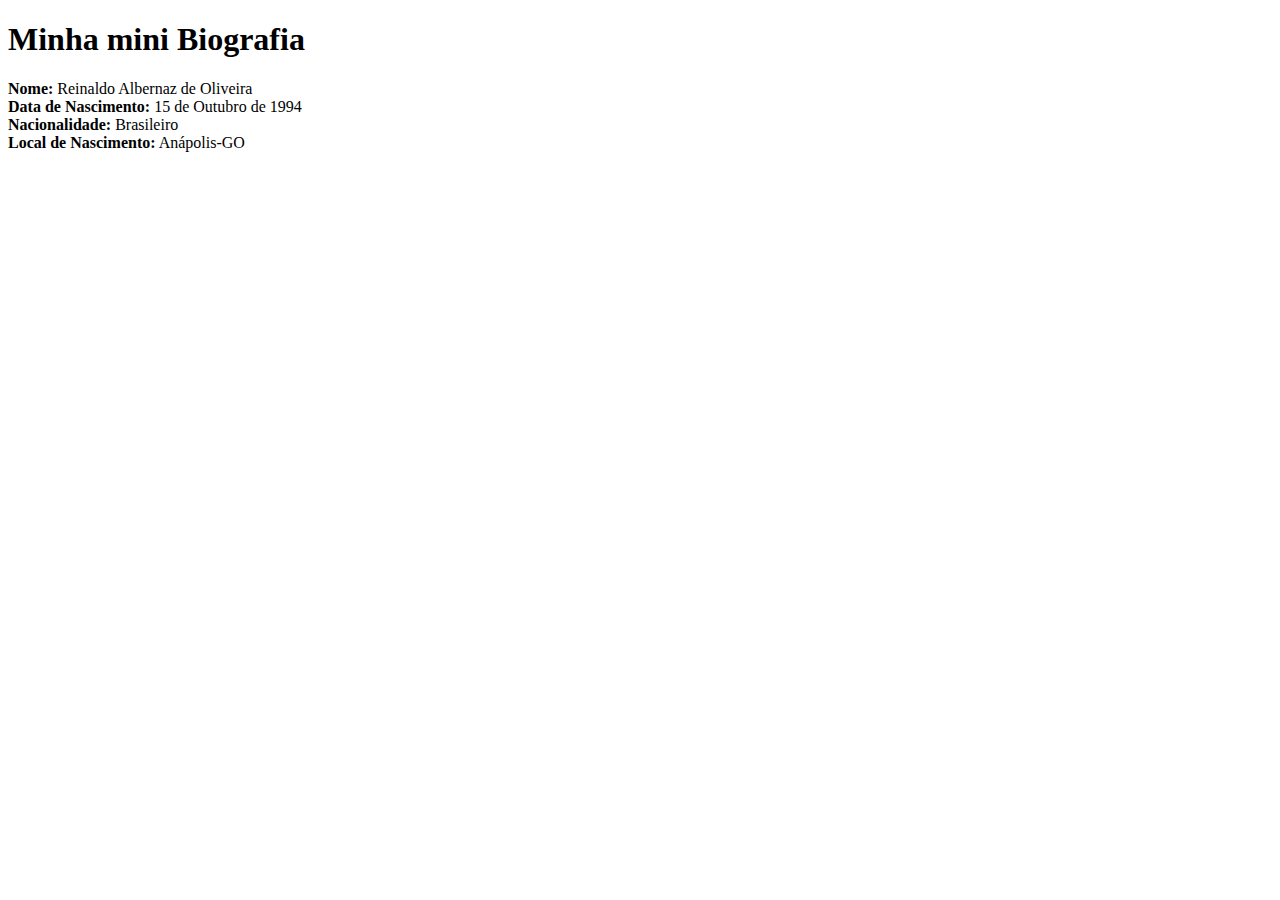
==== src/main/webapp/index.html @ 07854319 "Informações básicas sobre minha biografia" ====
<!DOCTYPE html>
<html lang="pt-br">
<head>
	<meta charset="utf-8">
	<title>Minha mini Biografia</title>
</head>
<body>
	<H1>Minha mini Biografia</H1>
	<p>
	<b>Nome:</b> Reinaldo Albernaz de Oliveira <br>
	<b>Data de Nascimento:</b> 15 de Outubro de 1994 <br>
	<b>Nacionalidade:</b> Brasileiro <br>
	<b>Local de Nascimento:</b> Anápolis-GO <br>
	</p>

</body>
</html>
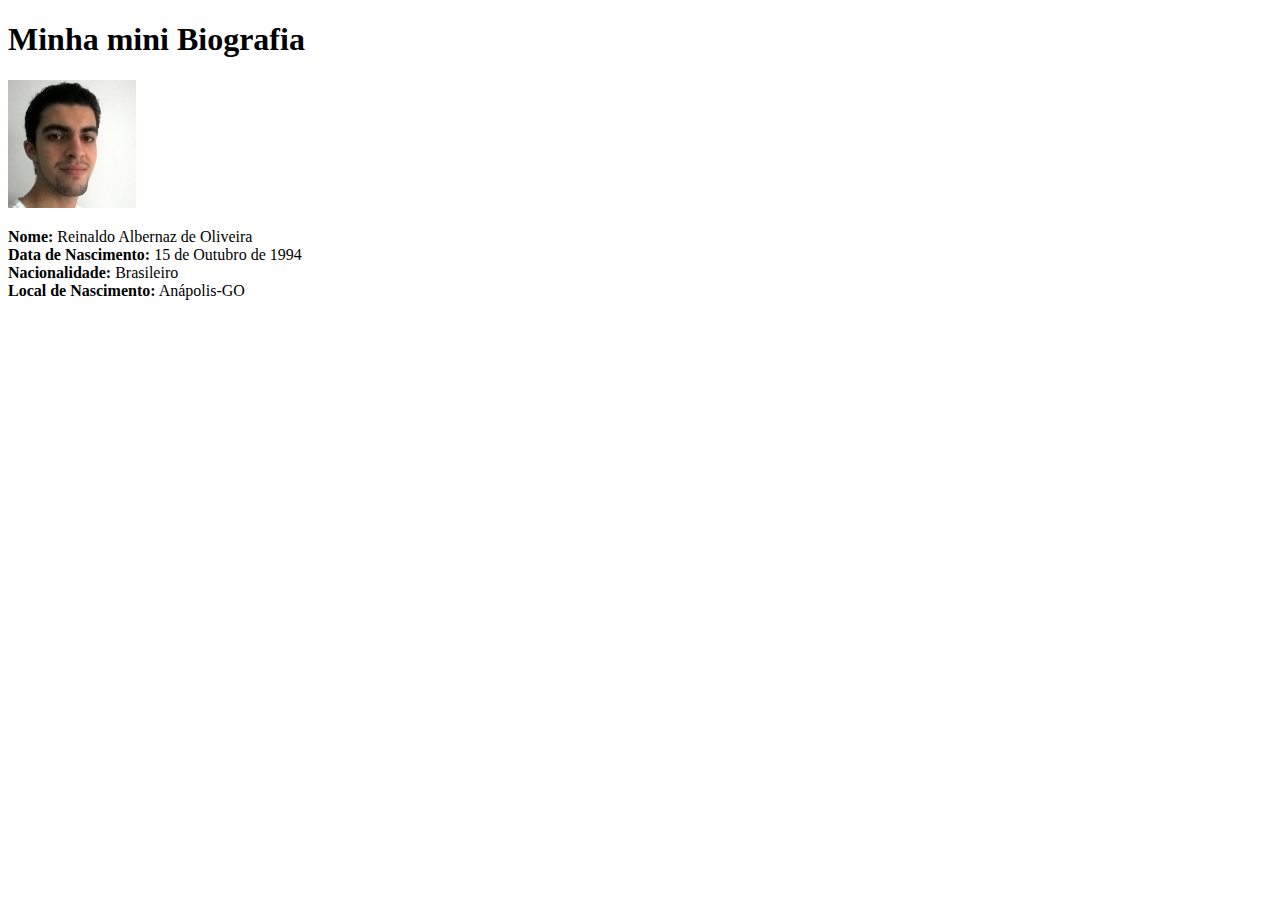
==== commit 5020d395: "Foto adicionada, pom modificado" ====
--- a/src/main/webapp/index.html
+++ b/src/main/webapp/index.html
@@ -6,6 +6,7 @@
 </head>
 <body>
 	<H1>Minha mini Biografia</H1>
+	<img src="eu.jpg" width="128">
 	<p>
 	<b>Nome:</b> Reinaldo Albernaz de Oliveira <br>
 	<b>Data de Nascimento:</b> 15 de Outubro de 1994 <br>
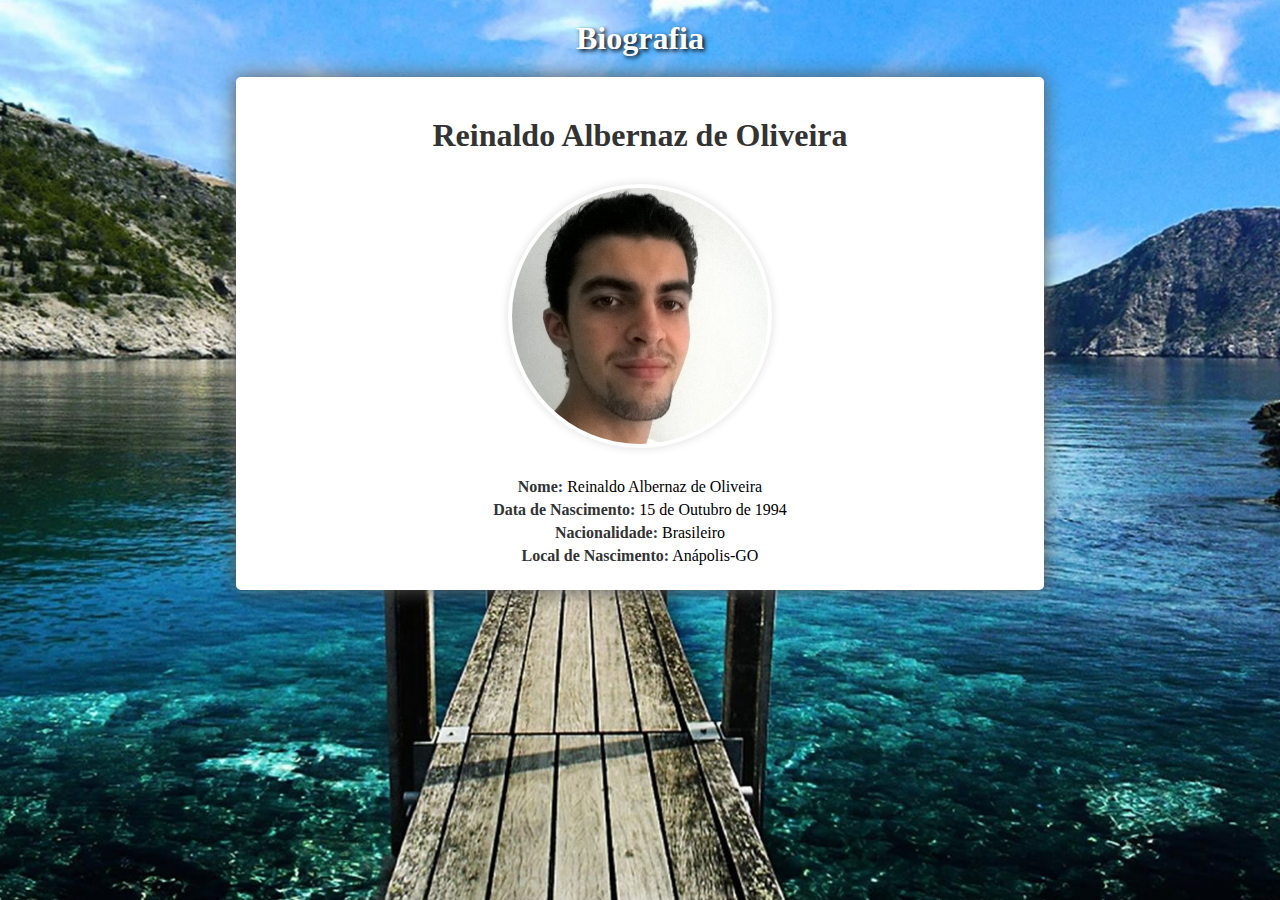
==== commit f145eff6: "Estilização CSS básica" ====
--- a/src/main/webapp/index.html
+++ b/src/main/webapp/index.html
@@ -3,16 +3,45 @@
 <head>
 	<meta charset="utf-8">
 	<title>Minha mini Biografia</title>
+	<link rel="stylesheet" type="text/css" href="css/estilo.css">
 </head>
 <body>
-	<H1>Minha mini Biografia</H1>
-	<img src="eu.jpg" width="128">
-	<p>
-	<b>Nome:</b> Reinaldo Albernaz de Oliveira <br>
-	<b>Data de Nascimento:</b> 15 de Outubro de 1994 <br>
-	<b>Nacionalidade:</b> Brasileiro <br>
-	<b>Local de Nascimento:</b> Anápolis-GO <br>
-	</p>
+	<!-- div do conteudo principal -->
+	<div id="principal" class="center">
+
+		<!-- título principal -->
+		<H1>Biografia</H1>
+
+		<!-- Menu 
+		<div id="menu">
+			<ul>
+				<li><a href="#home">Home</a></li>
+				<li><a href="#news">News</a></li>
+				<li><a href="#contact">Contact</a></li>
+				<li><a href="#about">About</a></li>
+			</ul>
+		</div> -->
+		
+		<!-- div do conteudo -->
+		<div id="conteudo">
+			<!-- Nome -->
+			<H1>Reinaldo Albernaz de Oliveira</H1>
+			<!-- imagem da pessoa da biografia -->
+			<span>
+				<img src="img/eu.jpg">
+			</span>
+			
+			<ul>
+				<li>               <b>Nome:</b> Reinaldo Albernaz de Oliveira <br></li>
+				<li> <b>Data de Nascimento:</b> 15 de Outubro de 1994 <br></li>
+				<li>      <b>Nacionalidade:</b> Brasileiro <br></li>
+				<li><b>Local de Nascimento:</b> Anápolis-GO <br></li>
+			</ul>
+
+		</div> <!-- Fim div do conteudo -->
+
+	</div> <!-- Fim div do conteudo principal -->
+
 
 </body>
 </html>--- a/src/main/webapp/css/estilo.css
+++ b/src/main/webapp/css/estilo.css
@@ -0,0 +1,127 @@
+/* Reseta valores padrões*/
+* {
+	margin:0;
+	padding:0;
+	list-style:none;
+	vertical-align:baseline;
+}
+
+html { 
+	background-image: url(../img/bg.jpg);
+	background-repeat: no-repeat;
+	background-position: center;
+	background-size: cover;
+	width: 100%;
+	height: 100%
+}
+
+
+/**** Configurações da Div que contem o contéudo principal ****/
+#principal{
+	width: 100%;
+	height: 100%;
+	margin: auto
+}
+
+#principal h1{
+	font-family: "Tahoma";
+	color: #fff;
+	text-shadow: 2px 2px 4px #000000;
+	margin: 20px;
+	text-align: center;
+}
+
+/*********************************************************/
+
+
+/******************* MENU *******************/
+#menu {
+	width: 200px;
+	position: absolute;
+}
+
+#menu ul {
+	list-style-type: none;
+	width: 100%;
+	margin: 0;
+	padding: 0;
+	overflow: hidden;
+	opacity: 0.8;
+
+}
+
+#menu li {
+	width: 100px;
+	float: left;
+	margin: 5px; 
+	background-color: #333333;
+	border-radius: 5px;
+
+}
+
+#menu li a {
+	display: block;
+	color: white;
+	text-align: center;
+	padding: 16px;
+	text-decoration: none;
+	border-radius: 5px;
+	opacity: 1.0;
+}
+
+#menu li a:hover {
+	background-color: #111111;
+	border-radius: 5px;
+	opacity: 1.0;
+}
+/**********************************************/
+
+/************ Conteudo ******************/
+
+#conteudo {
+	width: 60%;
+	margin: auto;
+	padding: 20px;
+	background-color: #fff;
+	border-radius: 5px;
+	box-shadow: 0px 0px 20px #555;
+}
+
+#conteudo h1{
+	font-family: "Tahoma";
+	color: #333;
+	margin: 20px;
+	text-align: center;
+	text-shadow: 0px 0px 0px #fff;
+}
+
+#conteudo span{
+	margin: 30px;
+	position: relative;
+	display: block;
+}
+
+#conteudo img{
+	display: block;
+	width: 256px;
+	height: auto;
+	margin: auto;
+	padding: 4px;
+	border-radius: 50%;
+	box-shadow: 0 0 10px #ddd;
+}
+
+#conteudo ul{
+	margin: auto;
+	text-align: center;
+	font-family: "Tahoma";
+}
+
+#conteudo ul li{
+	padding-bottom: 5px;
+}
+
+#conteudo ul li b{
+	color: #333;
+}
+/***************************************/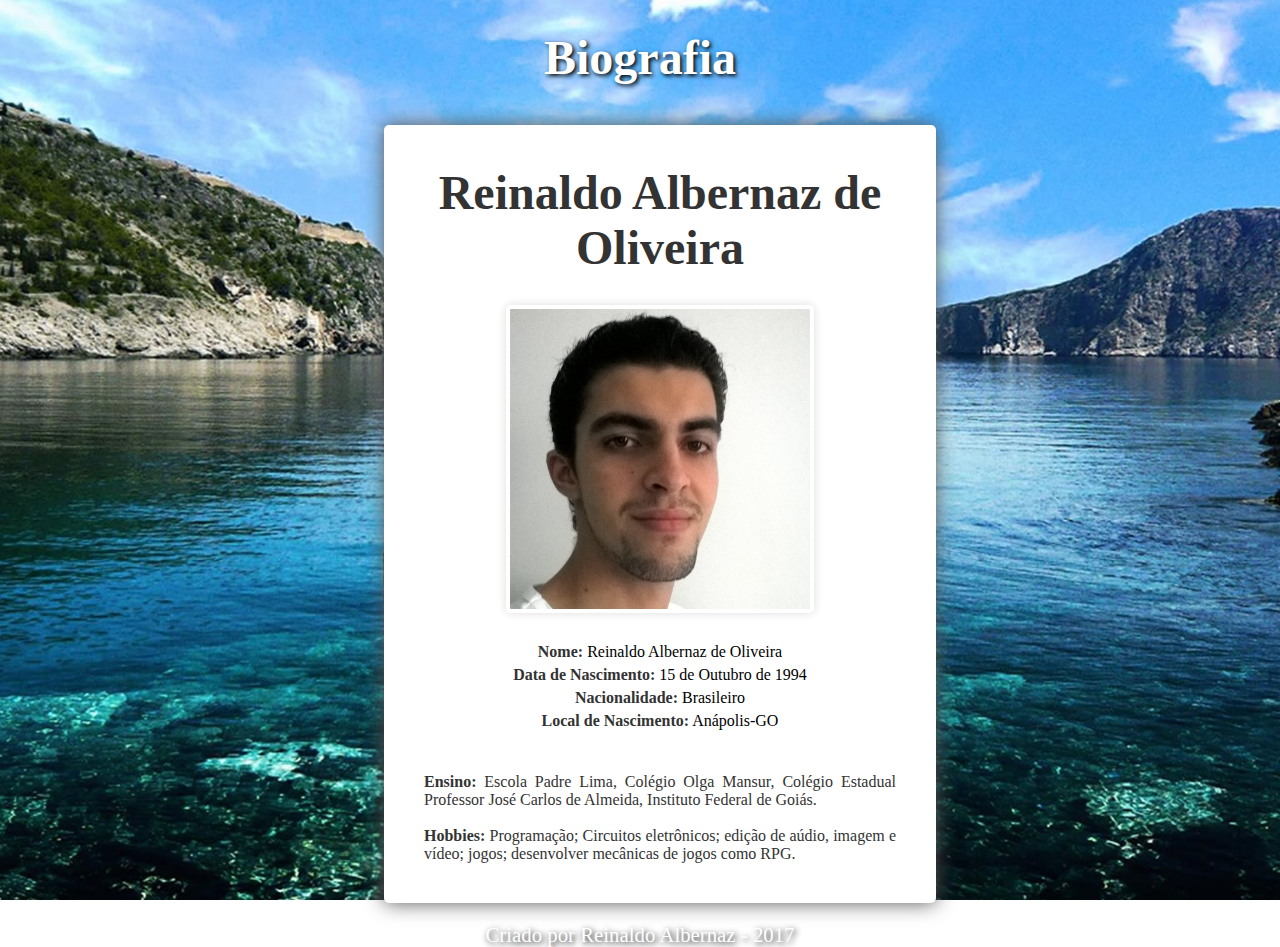
==== commit 83dc1007: "Ajustes no css, inserido rodapé" ====
--- a/src/main/webapp/index.html
+++ b/src/main/webapp/index.html
@@ -37,8 +37,16 @@
 				<li>      <b>Nacionalidade:</b> Brasileiro <br></li>
 				<li><b>Local de Nascimento:</b> Anápolis-GO <br></li>
 			</ul>
+			<br>
+
+			<p>
+			<b>Ensino:</b> Escola Padre Lima, Colégio Olga Mansur, Colégio Estadual Professor José Carlos de Almeida, Instituto Federal de Goiás. <br><br>
+			<b>Hobbies:</b> Programação; Circuitos eletrônicos; edição de aúdio, imagem e vídeo; jogos; desenvolver mecânicas de jogos como RPG. 
+			</p>
 
 		</div> <!-- Fim div do conteudo -->
+
+		<p class="rodape">Criado por Reinaldo Albernaz - 2017</p>
 
 	</div> <!-- Fim div do conteudo principal -->
 
--- a/src/main/webapp/css/estilo.css
+++ b/src/main/webapp/css/estilo.css
@@ -11,6 +11,7 @@
 	background-repeat: no-repeat;
 	background-position: center;
 	background-size: cover;
+	background-attachment: fixed;
 	width: 100%;
 	height: 100%
 }
@@ -26,11 +27,19 @@
 #principal h1{
 	font-family: "Tahoma";
 	color: #fff;
+	font-size: 3em;
+	margin-top: 30px;
 	text-shadow: 2px 2px 4px #000000;
-	margin: 20px;
 	text-align: center;
 }
 
+.rodape{
+	font-family: "Tahoma";
+	text-align: center;
+	font-size: 1.3em;
+	color: #fff;
+	text-shadow: 2px 2px 6px #000000;
+}
 /*********************************************************/
 
 
@@ -79,8 +88,11 @@
 /************ Conteudo ******************/
 
 #conteudo {
-	width: 60%;
-	margin: auto;
+	width: 40%;
+	position:relative;
+	top:40px;
+	left:30%;
+	margin-bottom: 60px;
 	padding: 20px;
 	background-color: #fff;
 	border-radius: 5px;
@@ -95,6 +107,15 @@
 	text-shadow: 0px 0px 0px #fff;
 }
 
+#conteudo p{
+	font-family: "Tahoma";
+	font-size: 1em;
+	color: #333;
+	margin: 20px;
+	text-align: justify;
+	text-shadow: 0px 0px 0px #fff;
+}
+
 #conteudo span{
 	margin: 30px;
 	position: relative;
@@ -103,11 +124,11 @@
 
 #conteudo img{
 	display: block;
-	width: 256px;
+	width: 300px;
 	height: auto;
 	margin: auto;
 	padding: 4px;
-	border-radius: 50%;
+	border-radius: 5px;
 	box-shadow: 0 0 10px #ddd;
 }
 
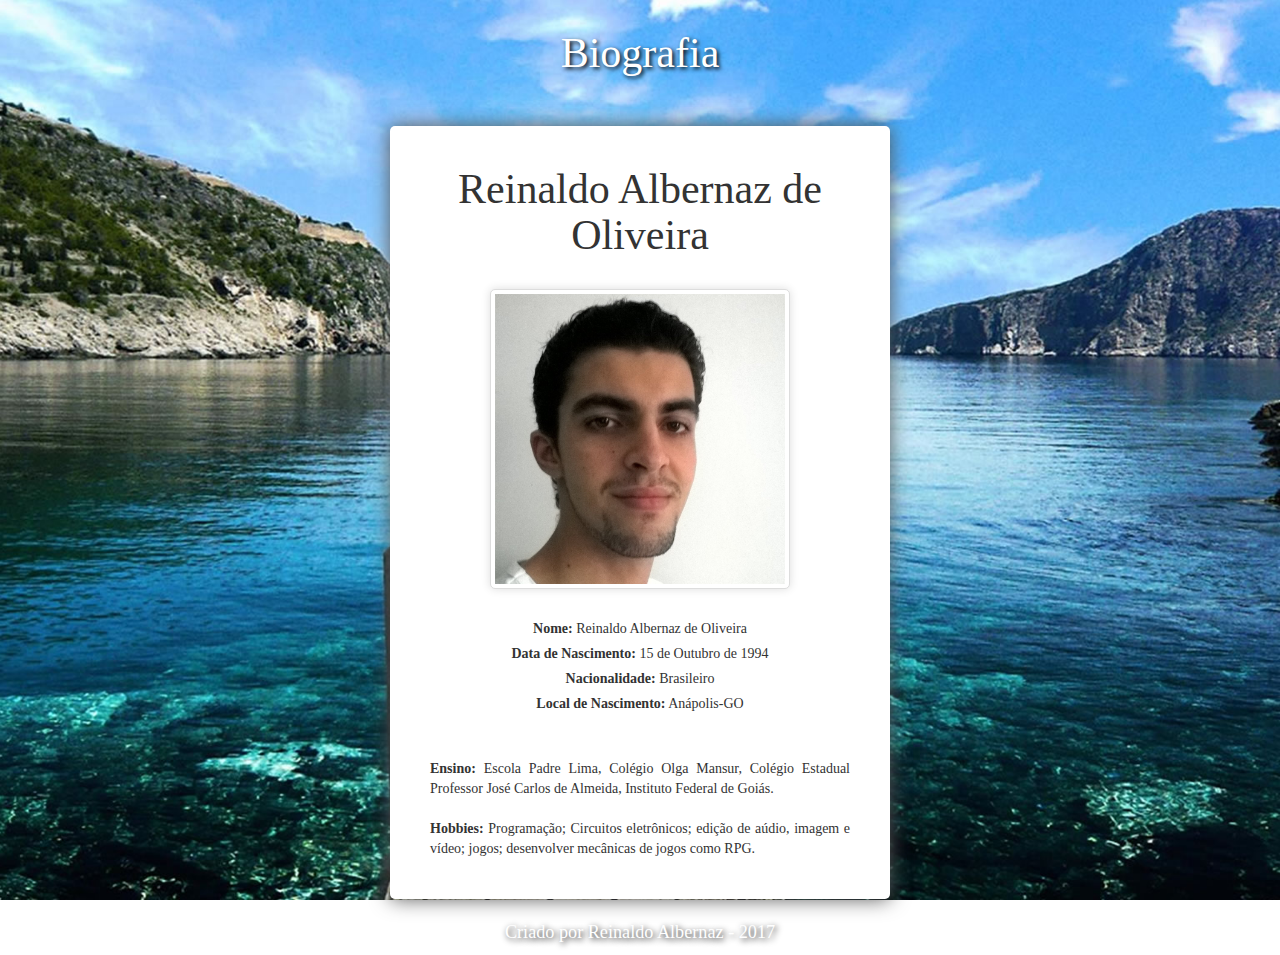
==== commit 5d88a701: "Bootstrap modificações" ====
--- a/src/main/webapp/index.html
+++ b/src/main/webapp/index.html
@@ -2,36 +2,33 @@
 <html lang="pt-br">
 <head>
 	<meta charset="utf-8">
+	<meta charset="utf-8">
+    <meta http-equiv="X-UA-Compatible" content="IE=edge">
+    <meta name="viewport" content="width=device-width, initial-scale=1">
+    <!-- The above 3 meta tags *must* come first in the head; any other head content must come *after* these tags -->
+
 	<title>Minha mini Biografia</title>
+	<link rel="stylesheet" type="text/css" href="boot/css/bootstrap.css">
 	<link rel="stylesheet" type="text/css" href="css/estilo.css">
 </head>
 <body>
 	<!-- div do conteudo principal -->
-	<div id="principal" class="center">
+	<div id="principal" class="container">
 
 		<!-- título principal -->
 		<H1>Biografia</H1>
 
-		<!-- Menu 
-		<div id="menu">
-			<ul>
-				<li><a href="#home">Home</a></li>
-				<li><a href="#news">News</a></li>
-				<li><a href="#contact">Contact</a></li>
-				<li><a href="#about">About</a></li>
-			</ul>
-		</div> -->
 		
 		<!-- div do conteudo -->
-		<div id="conteudo">
+		<div id="conteudo" class="section">
 			<!-- Nome -->
 			<H1>Reinaldo Albernaz de Oliveira</H1>
 			<!-- imagem da pessoa da biografia -->
 			<span>
-				<img src="img/eu.jpg">
+				<img class="img-thumbnail" src="img/eu.jpg">
 			</span>
 			
-			<ul>
+			<ul class="list-unstyled">
 				<li>               <b>Nome:</b> Reinaldo Albernaz de Oliveira <br></li>
 				<li> <b>Data de Nascimento:</b> 15 de Outubro de 1994 <br></li>
 				<li>      <b>Nacionalidade:</b> Brasileiro <br></li>
--- a/src/main/webapp/css/estilo.css
+++ b/src/main/webapp/css/estilo.css
@@ -1,12 +1,6 @@
-/* Reseta valores padrões*/
-* {
-	margin:0;
-	padding:0;
-	list-style:none;
-	vertical-align:baseline;
-}
 
-html { 
+/**** Configurações da Div que contem o contéudo principal ****/
+#principal{
 	background-image: url(../img/bg.jpg);
 	background-repeat: no-repeat;
 	background-position: center;
@@ -14,14 +8,6 @@
 	background-attachment: fixed;
 	width: 100%;
 	height: 100%
-}
-
-
-/**** Configurações da Div que contem o contéudo principal ****/
-#principal{
-	width: 100%;
-	height: 100%;
-	margin: auto
 }
 
 #principal h1{
@@ -41,49 +27,6 @@
 	text-shadow: 2px 2px 6px #000000;
 }
 /*********************************************************/
-
-
-/******************* MENU *******************/
-#menu {
-	width: 200px;
-	position: absolute;
-}
-
-#menu ul {
-	list-style-type: none;
-	width: 100%;
-	margin: 0;
-	padding: 0;
-	overflow: hidden;
-	opacity: 0.8;
-
-}
-
-#menu li {
-	width: 100px;
-	float: left;
-	margin: 5px; 
-	background-color: #333333;
-	border-radius: 5px;
-
-}
-
-#menu li a {
-	display: block;
-	color: white;
-	text-align: center;
-	padding: 16px;
-	text-decoration: none;
-	border-radius: 5px;
-	opacity: 1.0;
-}
-
-#menu li a:hover {
-	background-color: #111111;
-	border-radius: 5px;
-	opacity: 1.0;
-}
-/**********************************************/
 
 /************ Conteudo ******************/
 
